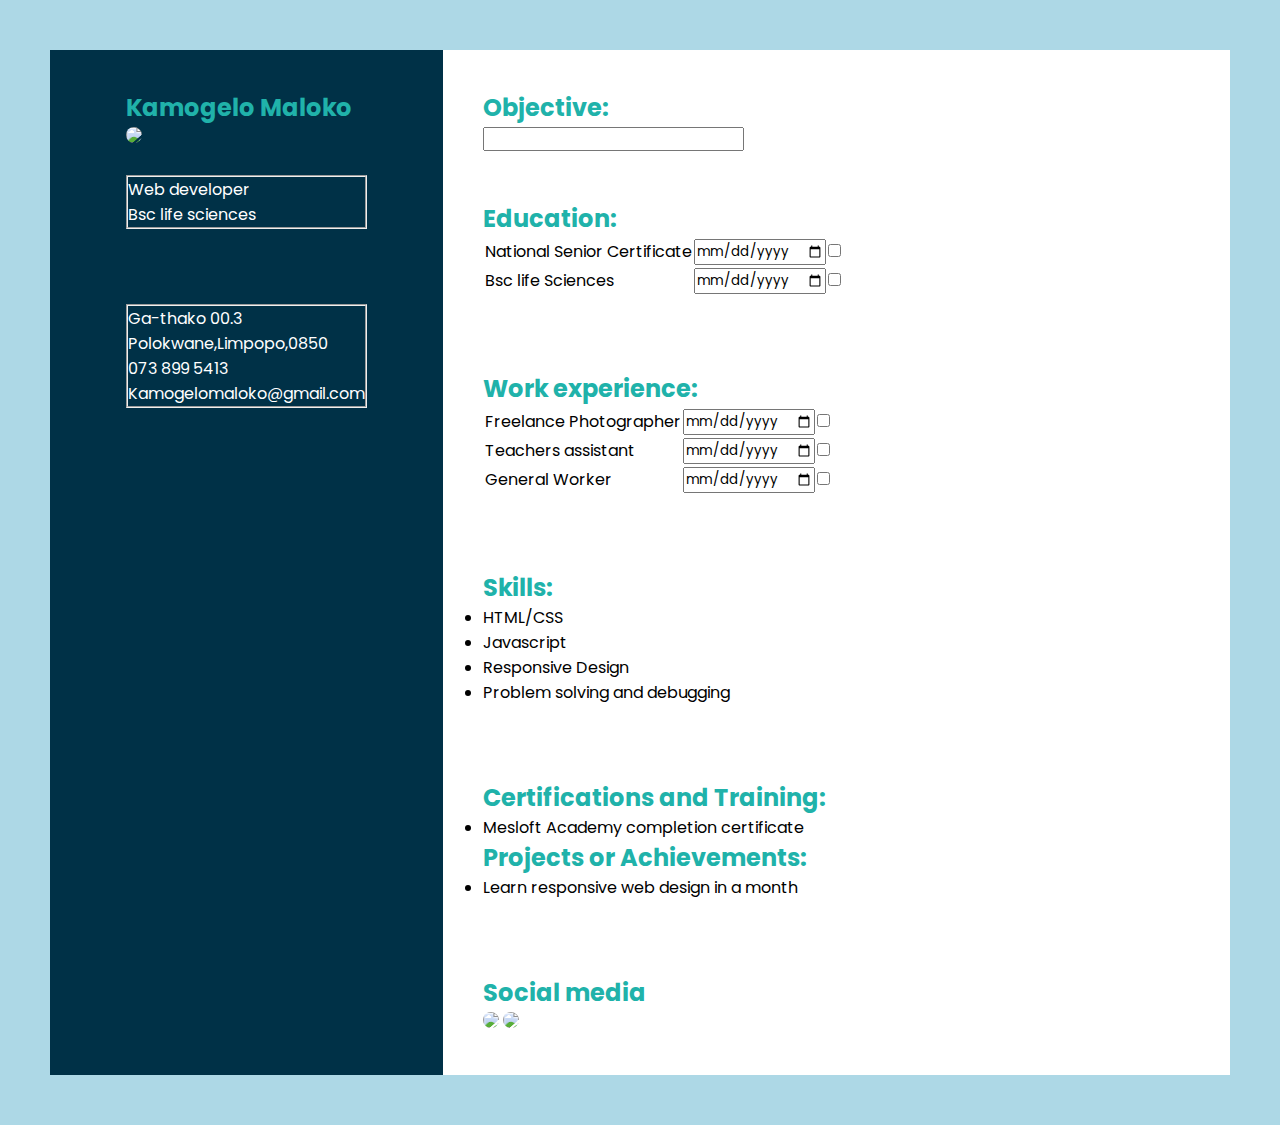
==== index2.html @ 53e7525d "add files via upload" ====
<!DOCTYPE html>
<html lang="en">
<head>
    <meta charset="UTF-8">
    <meta name="viewport" content="width=device-width, initial-scale=1.0">
    <title>Curriculum Vitae</title>
    <link rel="stylesheet" type="text/css" href="style2.css"
</head>
<body>
    <div class="container">
        <div class="left_side">
            <div class="profileText">
                <div class="imgBx">
                    <h2>Kamogelo Maloko </h2>
                    <img src="\Images\mpati.jpeg.jpg" width="200px"  >
                   
                   <br>
                   <br>
                    <div class="names">
                        <fieldset>
            
            <span> Web developer</span></h2>
            <p>Bsc life sciences</p>
            </fieldset>

                    </div>
                    <br>
                    <br>
                    <br>
                    <div class="details">
                        <fieldset>
                        <p>Ga-thako 00.3</p>
                        <p>Polokwane,Limpopo,0850</p>
                        <p>073 899 5413</p>
                        <p>Kamogelomaloko@gmail.com</p>
                        </fieldset>

                    </div>
                </div>
            </div>
              
        </div>
        
        <div class="right_side"> 
            
            
            <label><h2>Objective:</h2></label>
            <input type="text">
            <br>
            <br>
            <br>
        
            
            
            
                
                <h2>Education:</h2>
                
            
            <table>
                <tr>
                    <td>National Senior Certificate</td><td> <input type="date"> </td> <td><input type="checkbox" ></td>
                </tr>
                <tr>
                    <td> Bsc life Sciences</td><td><input type="date"></td> <td><input type="checkbox" ></td>
                </tr>
            </table>
            <br>
                <br>
                <br>
            
            <h2>Work experience:</h2>
            <table>
                <tr>
                    <td>Freelance Photographer</td>
                    <td><input type="date"></td>
                    <td><input type="checkbox"></td>
                    <td></td>
                </tr>
                <tr>
                    
                    <td>Teachers assistant</td>
                    <td><input type="date"></td>
                    <td><input type="checkbox"></td>
                </tr>
                <tr>
                    <td>General Worker</td>
                    <td><input type="date"></td>
                    <td><input type="checkbox"></td>
                </tr>
                
            </table>
            <br>
                <br>
                <br>
            
            
            <h2>Skills:</h2>
            <ul>
                <li>HTML/CSS</li>
                    <li>Javascript</li>
                    <li>Responsive Design</li>
                    <li>Problem solving and debugging</li>
            </ul>
            <br>
                <br>
                <br>
            
            <h2>Certifications and Training:</h2>
            <Li>Mesloft Academy completion certificate</Li>
            
            <h2>Projects or Achievements:</h2>
            <li> Learn  responsive web design in a month</li>
            <br>
            <br>
            <br>
            
            <h2>Social media</h2>
            <div>
                <a href="https://twitter.com/Maloko1Maloko"><img src="\Images\X logo.png" width="40px"></a>
                <a href="www.linkedin.com/in/kamogelo-maloko-97780628"><img src="\Images\linked in.png" width="40px"></a>
            </div>

            </div>

    </div>
</body>
</html>
---- style2.css ----
@import url('https://fonts.googleapis.com/css2?family=Poppins&display=swap');
*

{
    margin:0;
    padding:0;
    box-sizing:border-box;
    font-family:'poppins' ,sans-serif;

}

body{
    background:lightblue;
    display:flex;
    justify-content:center;
    align-items:center;
    min-height:100vh;
}

.container{
    position:relative;
    width:100%;
    max-width:1200px;
    min-height:1000px;
    background:#fff;
    margin:50px;
    display:grid;
    grid-template-columns: 1fr 2fr;
    box-shadow:0 35px 55 rgba(0,0,0,0.1);
}
.container .left_side{
    position:relative;
    background:#003147;
    padding:40px;
}

.profileText{
    position:relative;
    display:flex;
    flex-direction:column;
    align-items:center;

}

.container .right_side{
    position:relative;
    background:white;
    padding:40px;
    background-image: url(https://melsoftacademy.com/wp-content/uploads/2022/09/Blue-120x120.png);
    background-repeat: no-repeat;
    background-position: right;
}
img{
    border-radius:50%;
}
.names{
    border-radius: 3%;
    padding;100px
    margin: 1000px;
    color:white;
}
.details{
    border-radius;3%
    color:white;
}
p{
    color:white;
}
h2{
    color:lightseagreen;
}
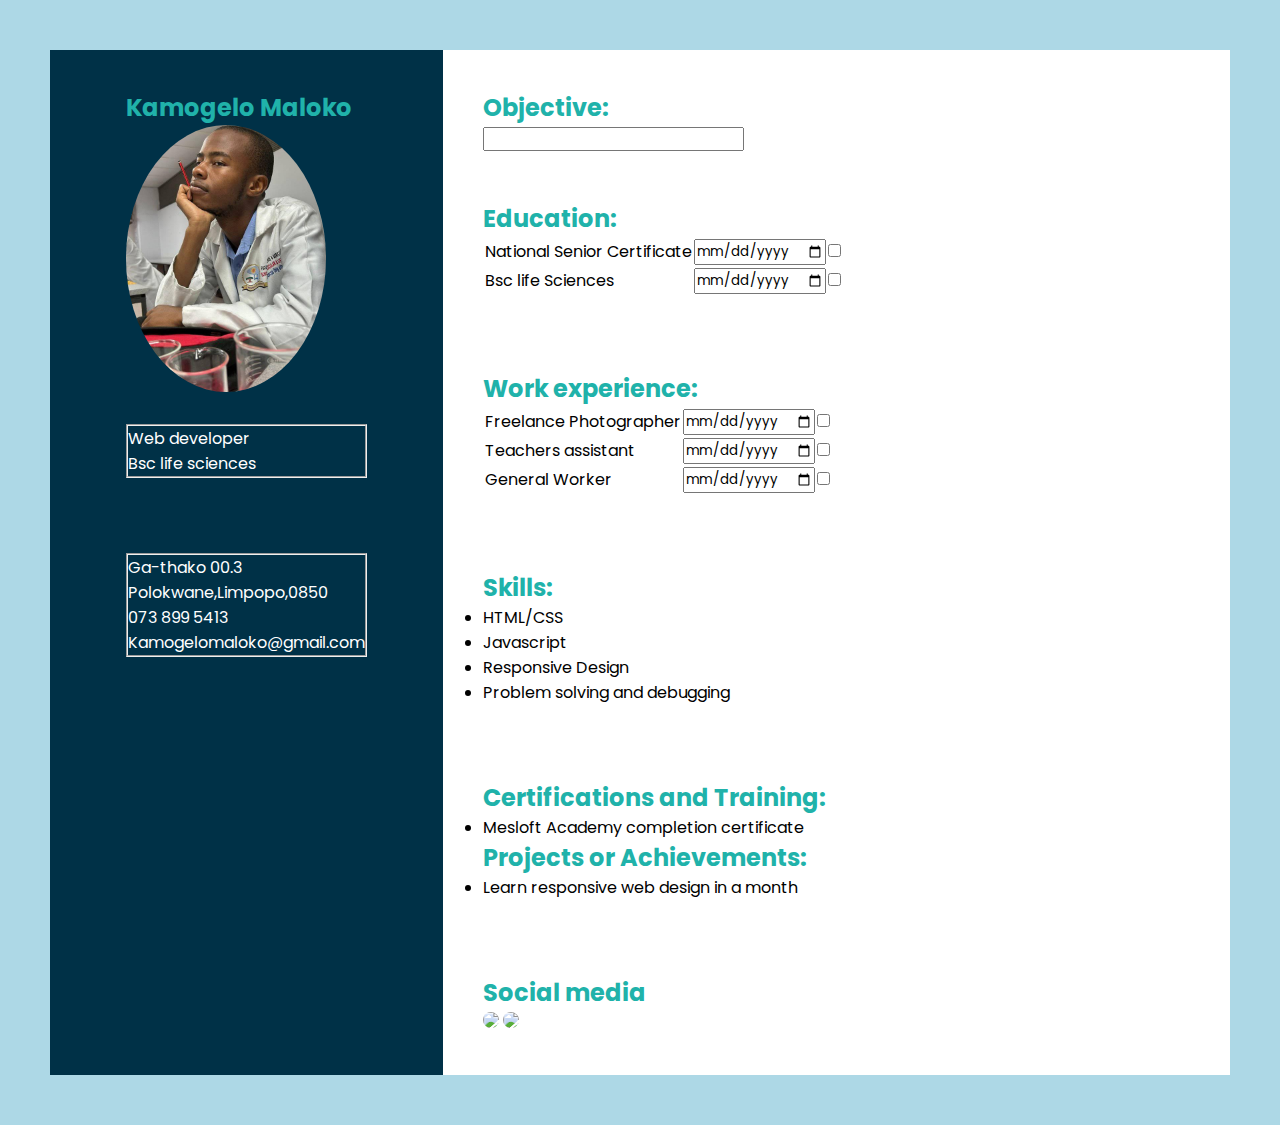
==== commit 26d6d4e1: "Update index2.html" ====
--- a/index2.html
+++ b/index2.html
@@ -12,7 +12,7 @@
             <div class="profileText">
                 <div class="imgBx">
                     <h2>Kamogelo Maloko </h2>
-                    <img src="\Images\mpati.jpeg.jpg" width="200px"  >
+                    <img src="\mpati.jpeg.jpg" width="200px"  >
                    
                    <br>
                    <br>
@@ -125,4 +125,4 @@
 
     </div>
 </body>
-</html>+</html>
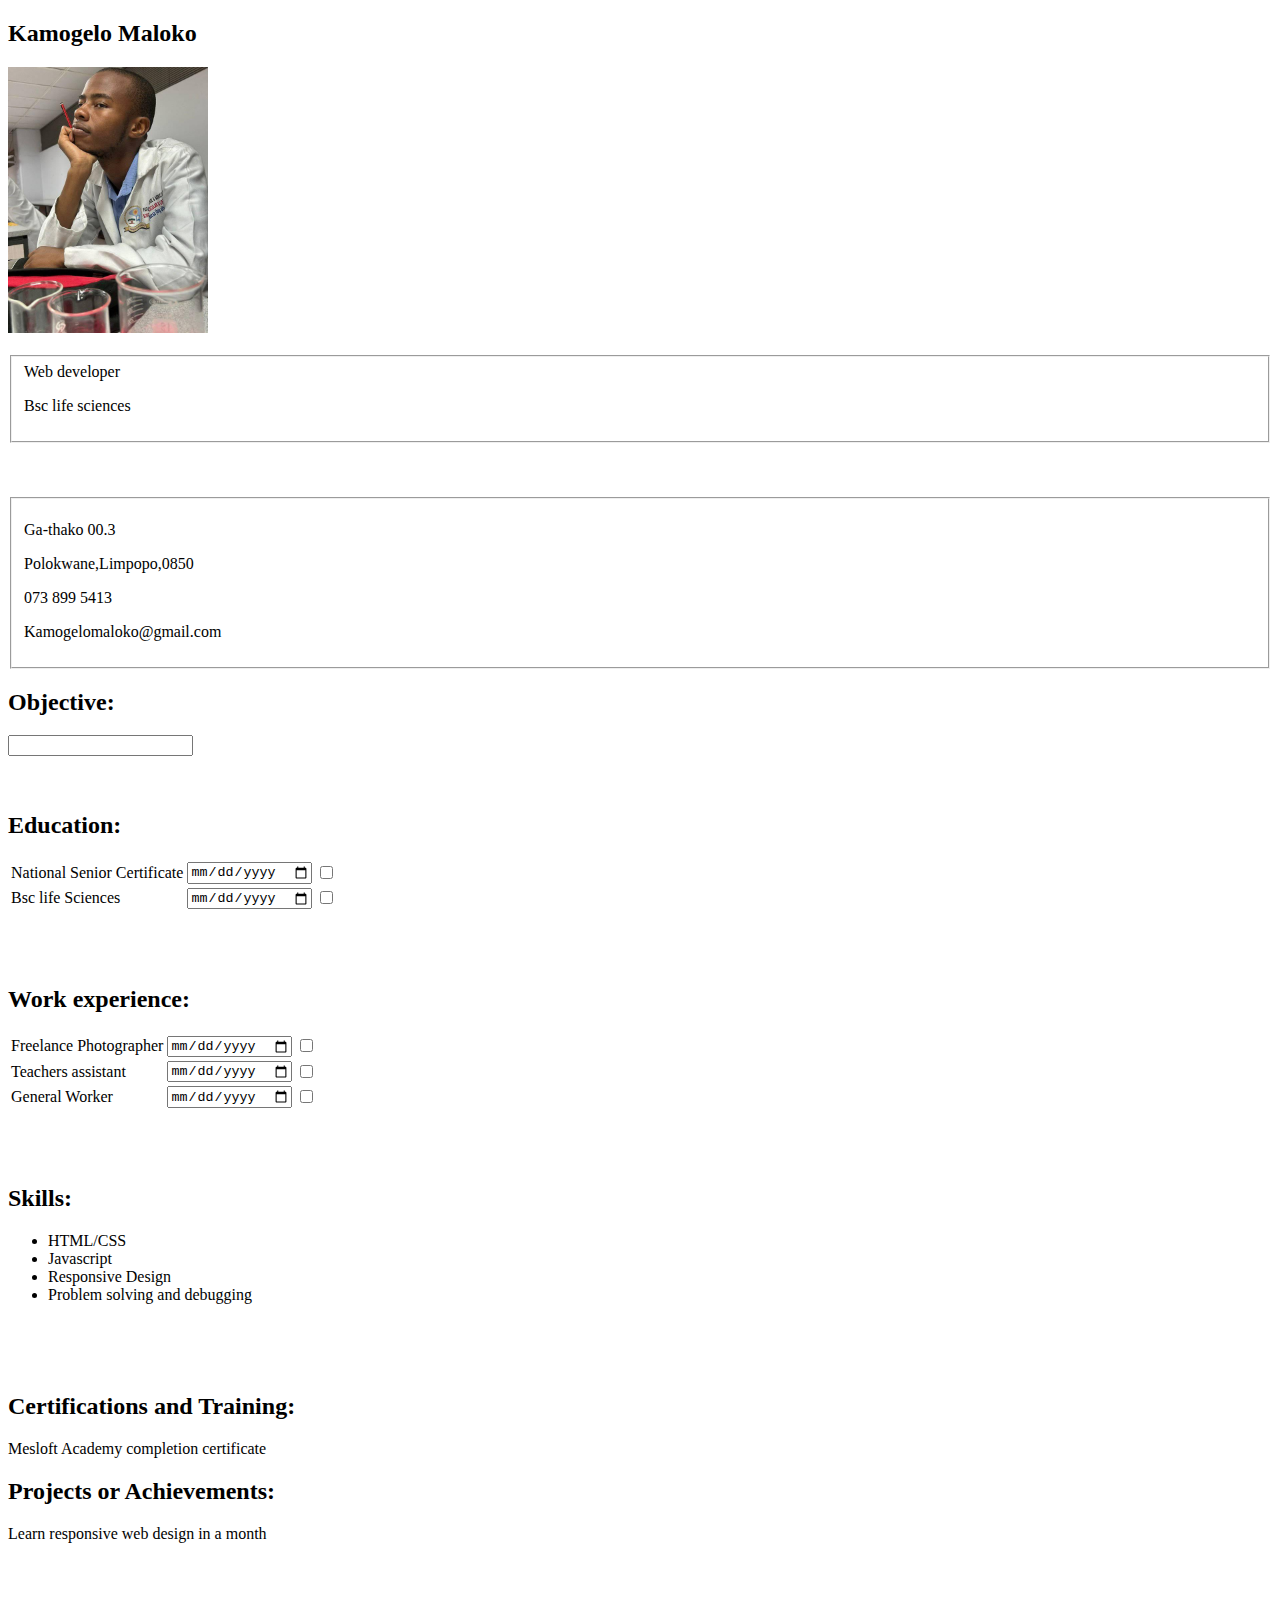
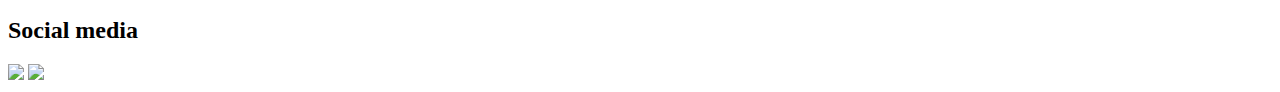
==== commit c8a8a271: "Update index2.html" ====
--- a/index2.html
+++ b/index2.html
@@ -4,7 +4,7 @@
     <meta charset="UTF-8">
     <meta name="viewport" content="width=device-width, initial-scale=1.0">
     <title>Curriculum Vitae</title>
-    <link rel="stylesheet" type="text/css" href="style2.css"
+    <link rel="stylesheet" type="text/css" href="style21.css"
 </head>
 <body>
     <div class="container">
@@ -12,7 +12,7 @@
             <div class="profileText">
                 <div class="imgBx">
                     <h2>Kamogelo Maloko </h2>
-                    <img src="\mpati.jpeg.jpg" width="200px"  >
+                    <img src="mpati.jpg" width="200px"  >
                    
                    <br>
                    <br>
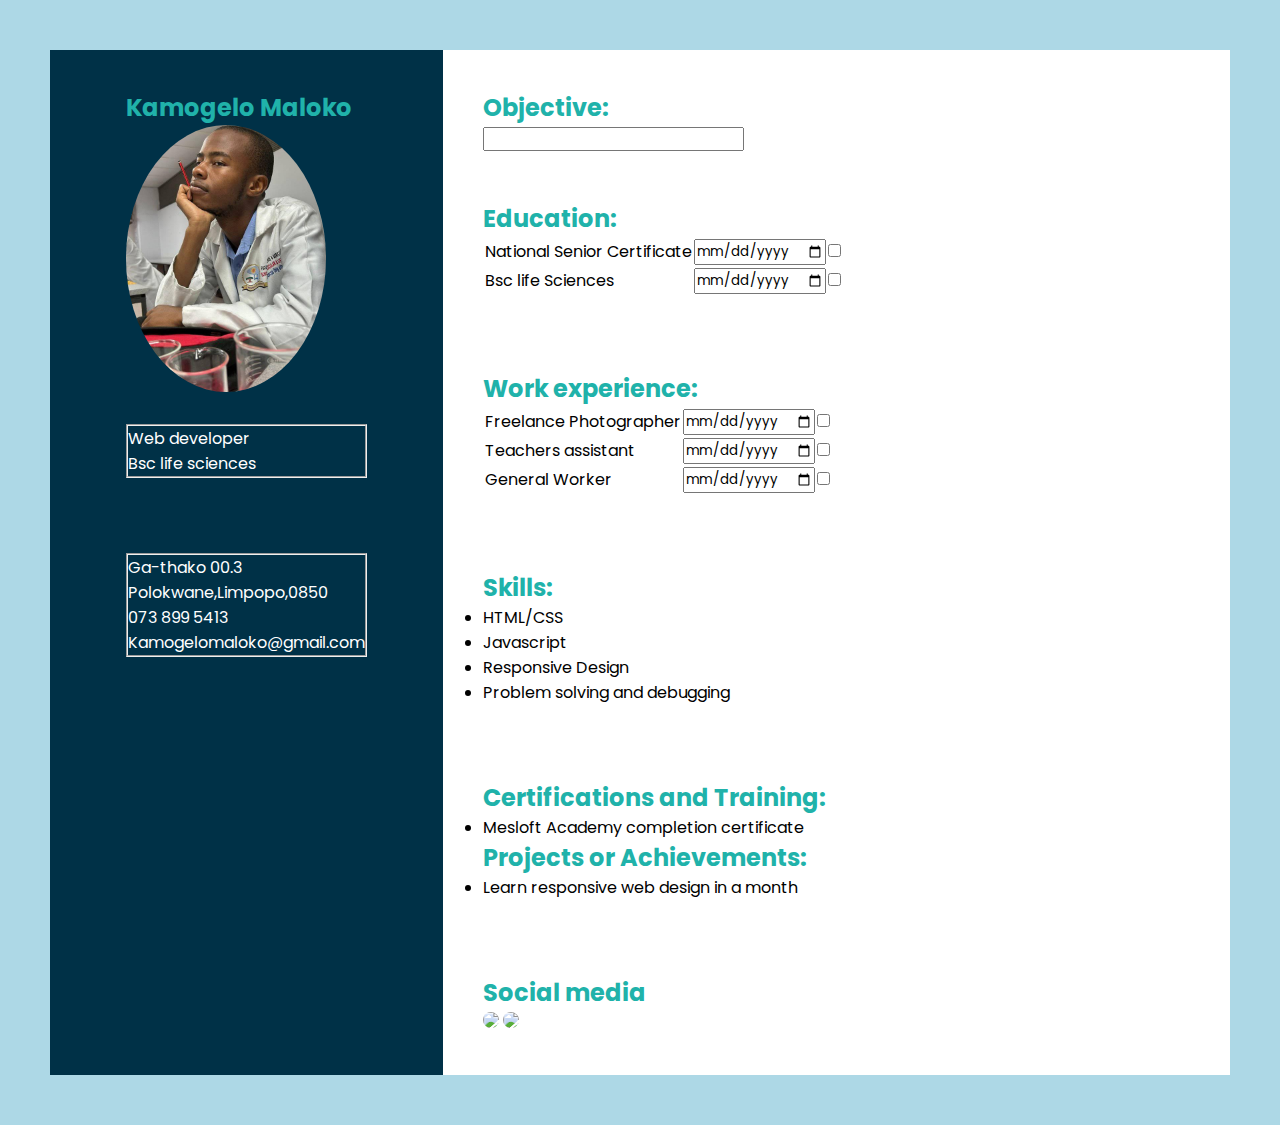
==== commit 7dc7bba8: "Update index2.html" ====
--- a/index2.html
+++ b/index2.html
@@ -4,7 +4,7 @@
     <meta charset="UTF-8">
     <meta name="viewport" content="width=device-width, initial-scale=1.0">
     <title>Curriculum Vitae</title>
-    <link rel="stylesheet" type="text/css" href="style21.css"
+    <link rel="stylesheet" type="text/css" href="style2.css"
 </head>
 <body>
     <div class="container">
--- a/style2.css
+++ b/style2.css
@@ -0,0 +1,71 @@
+@import url('https://fonts.googleapis.com/css2?family=Poppins&display=swap');
+*
+
+{
+    margin:0;
+    padding:0;
+    box-sizing:border-box;
+    font-family:'poppins' ,sans-serif;
+
+}
+
+body{
+    background:lightblue;
+    display:flex;
+    justify-content:center;
+    align-items:center;
+    min-height:100vh;
+}
+
+.container{
+    position:relative;
+    width:100%;
+    max-width:1200px;
+    min-height:1000px;
+    background:#fff;
+    margin:50px;
+    display:grid;
+    grid-template-columns: 1fr 2fr;
+    box-shadow:0 35px 55 rgba(0,0,0,0.1);
+}
+.container .left_side{
+    position:relative;
+    background:#003147;
+    padding:40px;
+}
+
+.profileText{
+    position:relative;
+    display:flex;
+    flex-direction:column;
+    align-items:center;
+
+}
+
+.container .right_side{
+    position:relative;
+    background:white;
+    padding:40px;
+    background-image: url(https://melsoftacademy.com/wp-content/uploads/2022/09/Blue-120x120.png);
+    background-repeat: no-repeat;
+    background-position: right;
+}
+img{
+    border-radius:50%;
+}
+.names{
+    border-radius: 3%;
+    padding;100px
+    margin: 1000px;
+    color:white;
+}
+.details{
+    border-radius;3%
+    color:white;
+}
+p{
+    color:white;
+}
+h2{
+    color:lightseagreen;
+}